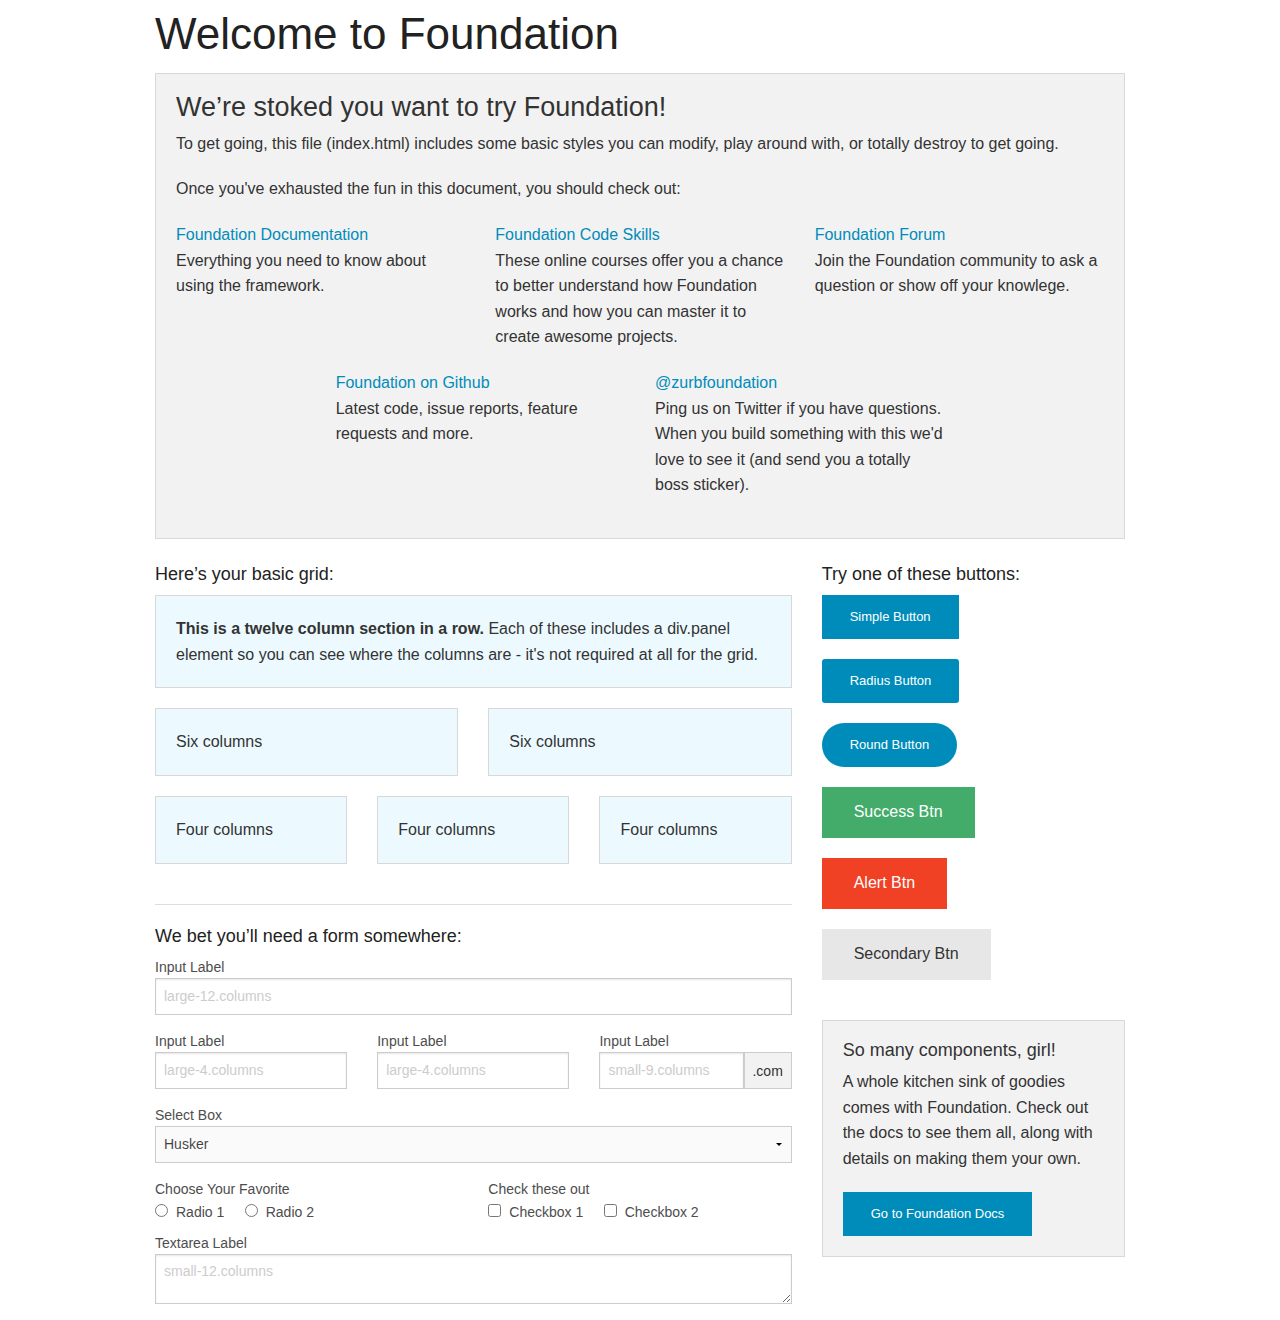
==== vendor/foundation-5.5.2/index.html @ c4cbe25b "foundations." ====
<!doctype html>
<html class="no-js" lang="en">
  <head>
    <meta charset="utf-8" />
    <meta name="viewport" content="width=device-width, initial-scale=1.0" />
    <title>Foundation | Welcome</title>
    <link rel="stylesheet" href="css/foundation.css" />
    <script src="js/vendor/modernizr.js"></script>
  </head>
  <body>
    
    <div class="row">
      <div class="large-12 columns">
        <h1>Welcome to Foundation</h1>
      </div>
    </div>
    
    <div class="row">
      <div class="large-12 columns">
        <div class="panel">
          <h3>We&rsquo;re stoked you want to try Foundation! </h3>
          <p>To get going, this file (index.html) includes some basic styles you can modify, play around with, or totally destroy to get going.</p>
          <p>Once you've exhausted the fun in this document, you should check out:</p>
          <div class="row">
            <div class="large-4 medium-4 columns">
              <p><a href="http://foundation.zurb.com/docs">Foundation Documentation</a><br />Everything you need to know about using the framework.</p>
            </div>
            <div class="large-4 medium-4 columns">
              <p><a href="http://zurb.com/university/code-skills">Foundation Code Skills</a><br />These online courses offer you a chance to better understand how Foundation works and how you can master it to create awesome projects.</p>
            </div>
            <div class="large-4 medium-4 columns">
              <p><a href="http://foundation.zurb.com/forum">Foundation Forum</a><br />Join the Foundation community to ask a question or show off your knowlege.</p>
            </div>
          </div>
          <div class="row">
            <div class="large-4 medium-4 medium-push-2 columns">
              <p><a href="http://github.com/zurb/foundation">Foundation on Github</a><br />Latest code, issue reports, feature requests and more.</p>
            </div>
            <div class="large-4 medium-4 medium-pull-2 columns">
              <p><a href="https://twitter.com/ZURBfoundation">@zurbfoundation</a><br />Ping us on Twitter if you have questions. When you build something with this we'd love to see it (and send you a totally boss sticker).</p>
            </div>        
          </div>
        </div>
      </div>
    </div>

    <div class="row">
      <div class="large-8 medium-8 columns">
        <h5>Here&rsquo;s your basic grid:</h5>
        <!-- Grid Example -->

        <div class="row">
          <div class="large-12 columns">
            <div class="callout panel">
              <p><strong>This is a twelve column section in a row.</strong> Each of these includes a div.panel element so you can see where the columns are - it's not required at all for the grid.</p>
            </div>
          </div>
        </div>
        <div class="row">
          <div class="large-6 medium-6 columns">
            <div class="callout panel">
              <p>Six columns</p>
            </div>
          </div>
          <div class="large-6 medium-6 columns">
            <div class="callout panel">
              <p>Six columns</p>
            </div>
          </div>
        </div>
        <div class="row">
          <div class="large-4 medium-4 small-4 columns">
            <div class="callout panel">
              <p>Four columns</p>
            </div>
          </div>
          <div class="large-4 medium-4 small-4 columns">
            <div class="callout panel">
              <p>Four columns</p>
            </div>
          </div>
          <div class="large-4 medium-4 small-4 columns">
            <div class="callout panel">
              <p>Four columns</p>
            </div>
          </div>
        </div>
        
        <hr />
                
        <h5>We bet you&rsquo;ll need a form somewhere:</h5>
        <form>
          <div class="row">
            <div class="large-12 columns">
              <label>Input Label</label>
              <input type="text" placeholder="large-12.columns" />
            </div>
          </div>
          <div class="row">
            <div class="large-4 medium-4 columns">
              <label>Input Label</label>
              <input type="text" placeholder="large-4.columns" />
            </div>
            <div class="large-4 medium-4 columns">
              <label>Input Label</label>
              <input type="text" placeholder="large-4.columns" />
            </div>
            <div class="large-4 medium-4 columns">
              <div class="row collapse">
                <label>Input Label</label>
                <div class="small-9 columns">
                  <input type="text" placeholder="small-9.columns" />
                </div>
                <div class="small-3 columns">
                  <span class="postfix">.com</span>
                </div>
              </div>
            </div>
          </div>
          <div class="row">
            <div class="large-12 columns">
              <label>Select Box</label>
              <select>
                <option value="husker">Husker</option>
                <option value="starbuck">Starbuck</option>
                <option value="hotdog">Hot Dog</option>
                <option value="apollo">Apollo</option>
              </select>
            </div>
          </div>
          <div class="row">
            <div class="large-6 medium-6 columns">
              <label>Choose Your Favorite</label>
              <input type="radio" name="pokemon" value="Red" id="pokemonRed"><label for="pokemonRed">Radio 1</label>
              <input type="radio" name="pokemon" value="Blue" id="pokemonBlue"><label for="pokemonBlue">Radio 2</label>
            </div>
            <div class="large-6 medium-6 columns">
              <label>Check these out</label>
              <input id="checkbox1" type="checkbox"><label for="checkbox1">Checkbox 1</label>
              <input id="checkbox2" type="checkbox"><label for="checkbox2">Checkbox 2</label>
            </div>
          </div>
          <div class="row">
            <div class="large-12 columns">
              <label>Textarea Label</label>
              <textarea placeholder="small-12.columns"></textarea>
            </div>
          </div>
        </form>
      </div>     

      <div class="large-4 medium-4 columns">
        <h5>Try one of these buttons:</h5>
        <p><a href="#" class="small button">Simple Button</a><br/>
        <a href="#" class="small radius button">Radius Button</a><br/>
        <a href="#" class="small round button">Round Button</a><br/>            
        <a href="#" class="medium success button">Success Btn</a><br/>
        <a href="#" class="medium alert button">Alert Btn</a><br/>
        <a href="#" class="medium secondary button">Secondary Btn</a></p>           
        <div class="panel">
          <h5>So many components, girl!</h5>
          <p>A whole kitchen sink of goodies comes with Foundation. Check out the docs to see them all, along with details on making them your own.</p>
          <a href="http://foundation.zurb.com/docs/" class="small button">Go to Foundation Docs</a>          
        </div>
      </div>
    </div>
    
    <script src="js/vendor/jquery.js"></script>
    <script src="js/foundation.min.js"></script>
    <script>
      $(document).foundation();
    </script>
  </body>
</html>
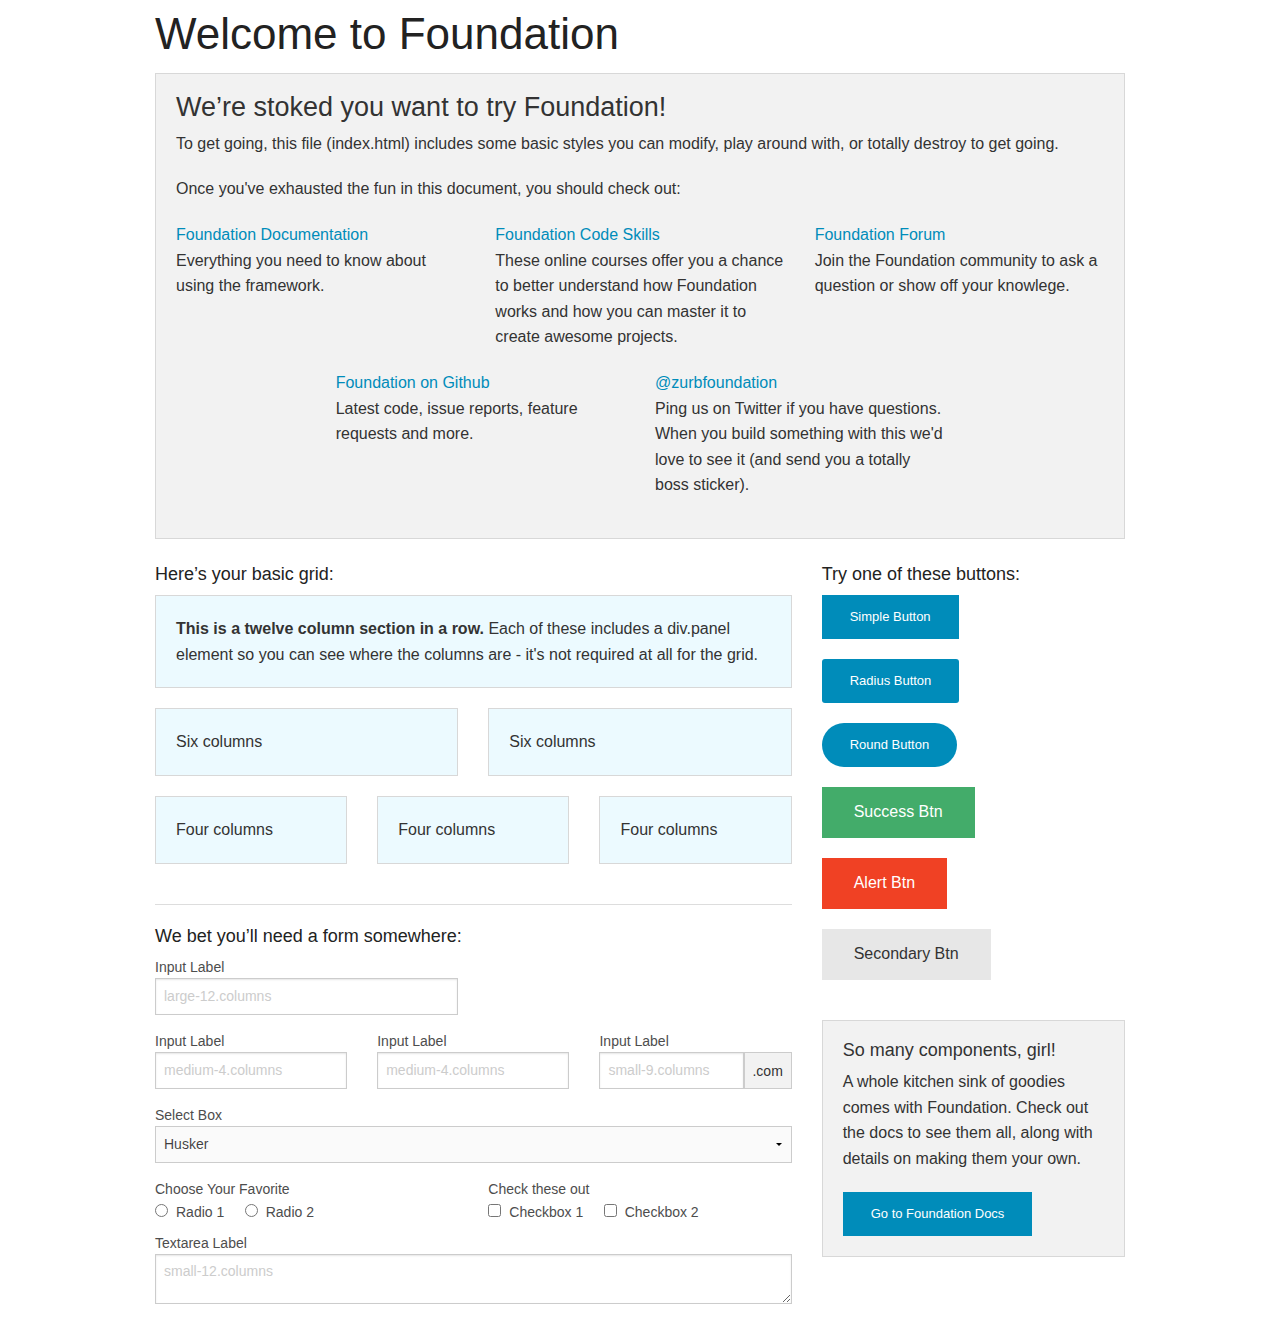
==== commit aa2afa6b: "iop." ====
--- a/vendor/foundation-5.5.2/index.html
+++ b/vendor/foundation-5.5.2/index.html
@@ -91,7 +91,7 @@
         <h5>We bet you&rsquo;ll need a form somewhere:</h5>
         <form>
           <div class="row">
-            <div class="large-12 columns">
+            <div class="medium-6 columns">
               <label>Input Label</label>
               <input type="text" placeholder="large-12.columns" />
             </div>
@@ -99,11 +99,11 @@
           <div class="row">
             <div class="large-4 medium-4 columns">
               <label>Input Label</label>
-              <input type="text" placeholder="large-4.columns" />
+              <input type="text" placeholder="medium-4.columns" />
             </div>
             <div class="large-4 medium-4 columns">
               <label>Input Label</label>
-              <input type="text" placeholder="large-4.columns" />
+              <input type="text" placeholder="medium-4.columns" />
             </div>
             <div class="large-4 medium-4 columns">
               <div class="row collapse">
